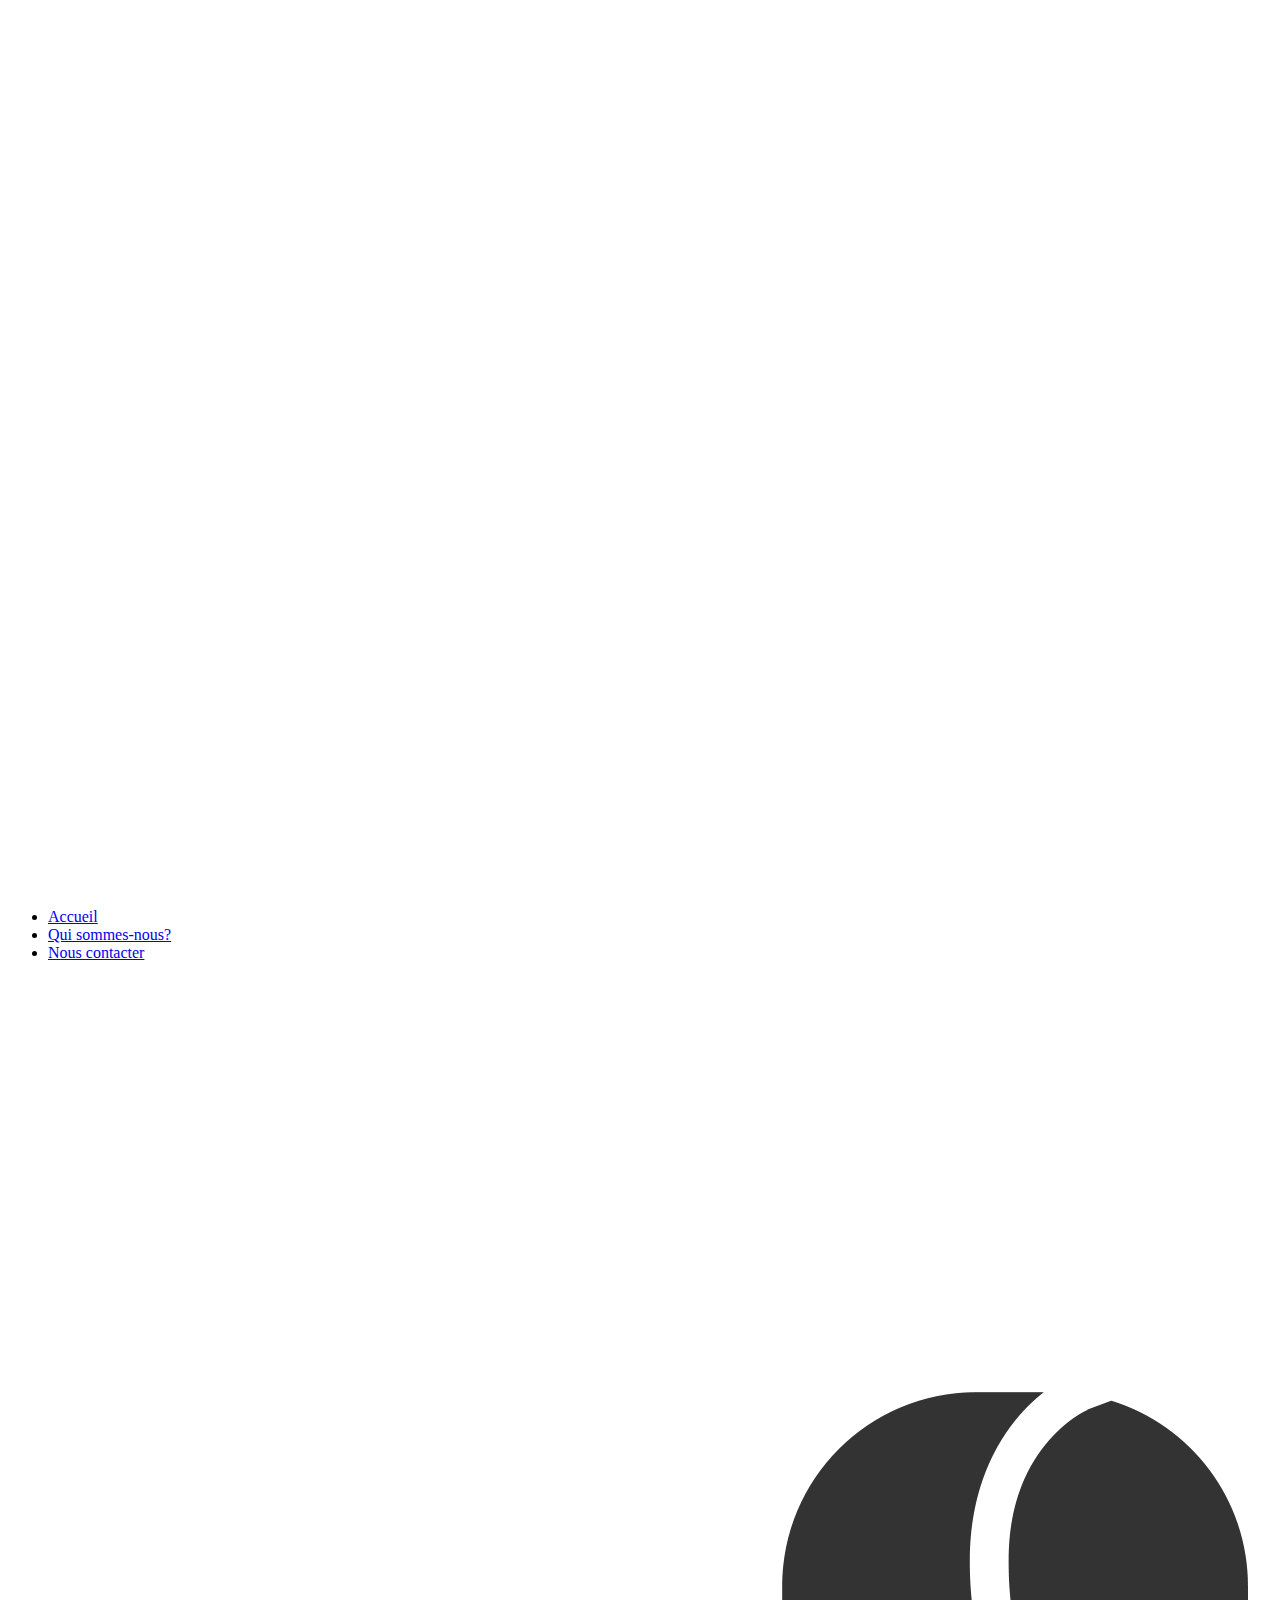
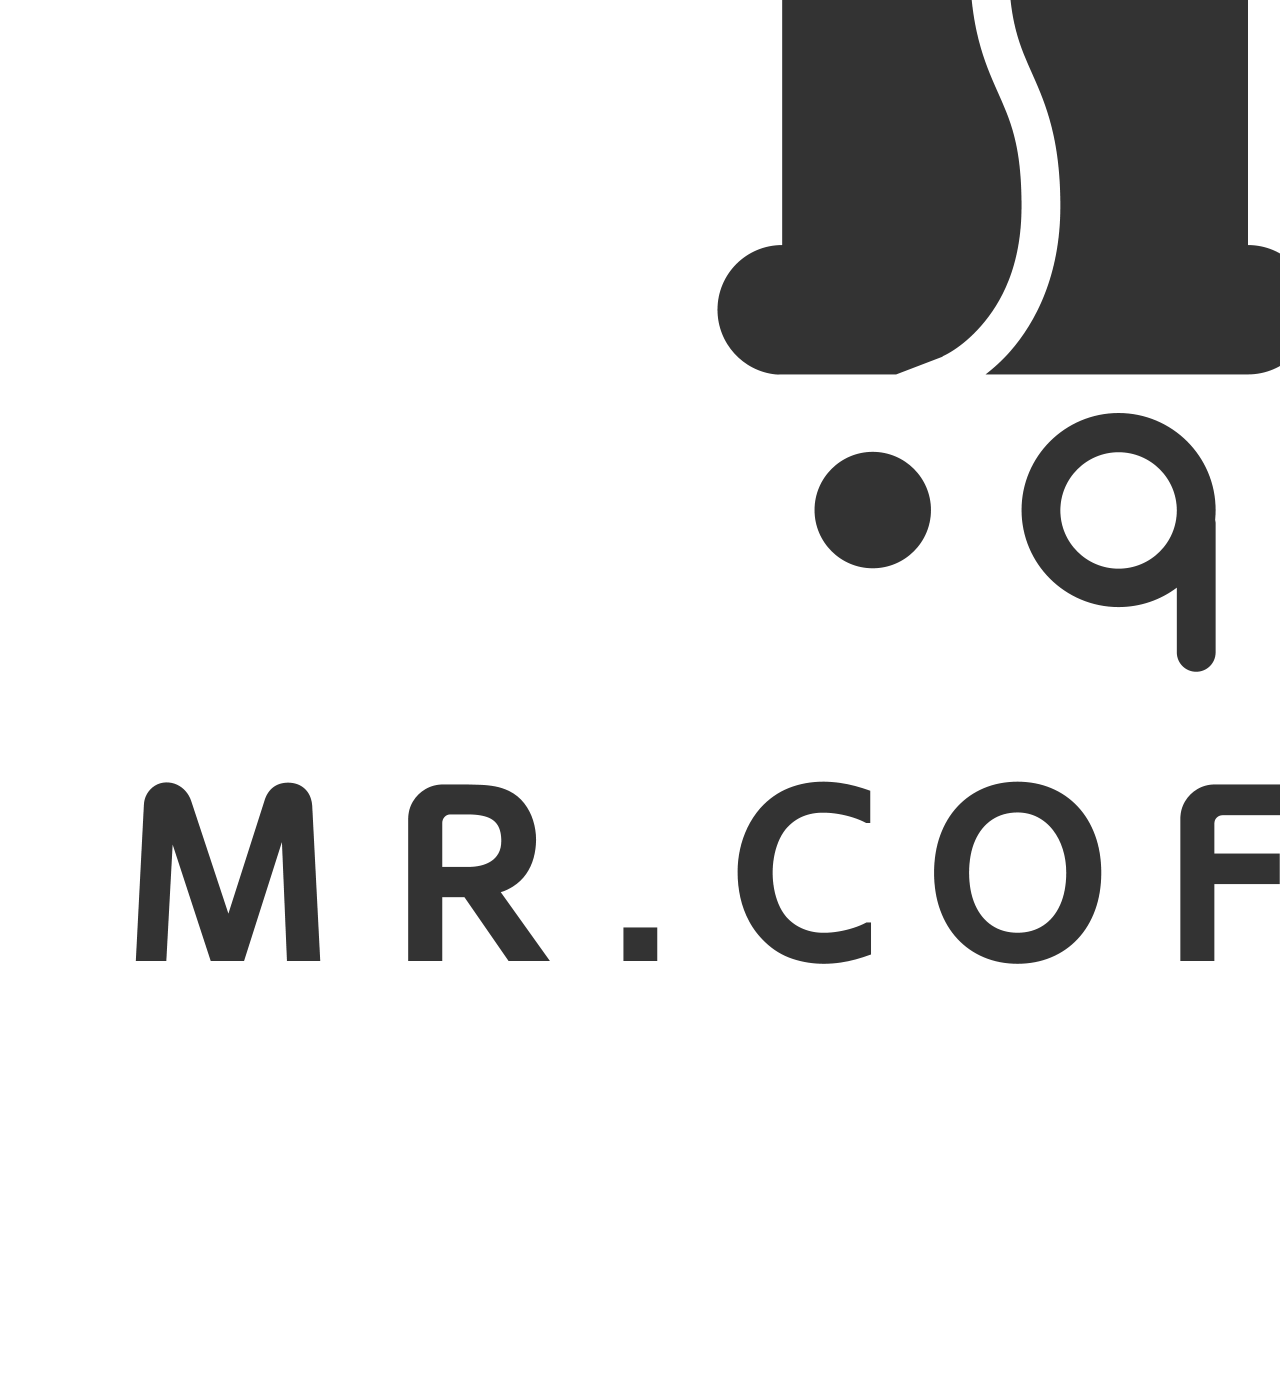
==== about.html @ 5359664a "Made the structure for three html pages and menu bar" ====
<!DOCTYPE html>
<html lang="en">
<head>
    <meta charset="UTF-8">
    <meta http-equiv="X-UA-Compatible" content="IE=edge">
    <meta name="viewport" content="width=device-width, initial-scale=1.0">
    <title>Document</title>
    <link rel="stylecss" href="application.css">
</head>
<body>
    <header>
        <img class ="logo" src="/Assets/full_logo_white.png" alt = "Mr.Coffee Logo">
        <nav class="Top menu">
            <ul>
                <li> <a href="index.html">Accueil</a></li>
                <li> <a href="about.html">Qui sommes-nous?</a></li>
                <li> <a href="contact.html">Nous contacter</a></li>
            </ul>
        </nav>
    </header>
    <main>
        <div class = "center logo">
            <img src="/Assets/logo_mrcoffee.png" alt="Mr.coffee logo">
        </div>
    </main>

    
</body>
</html>
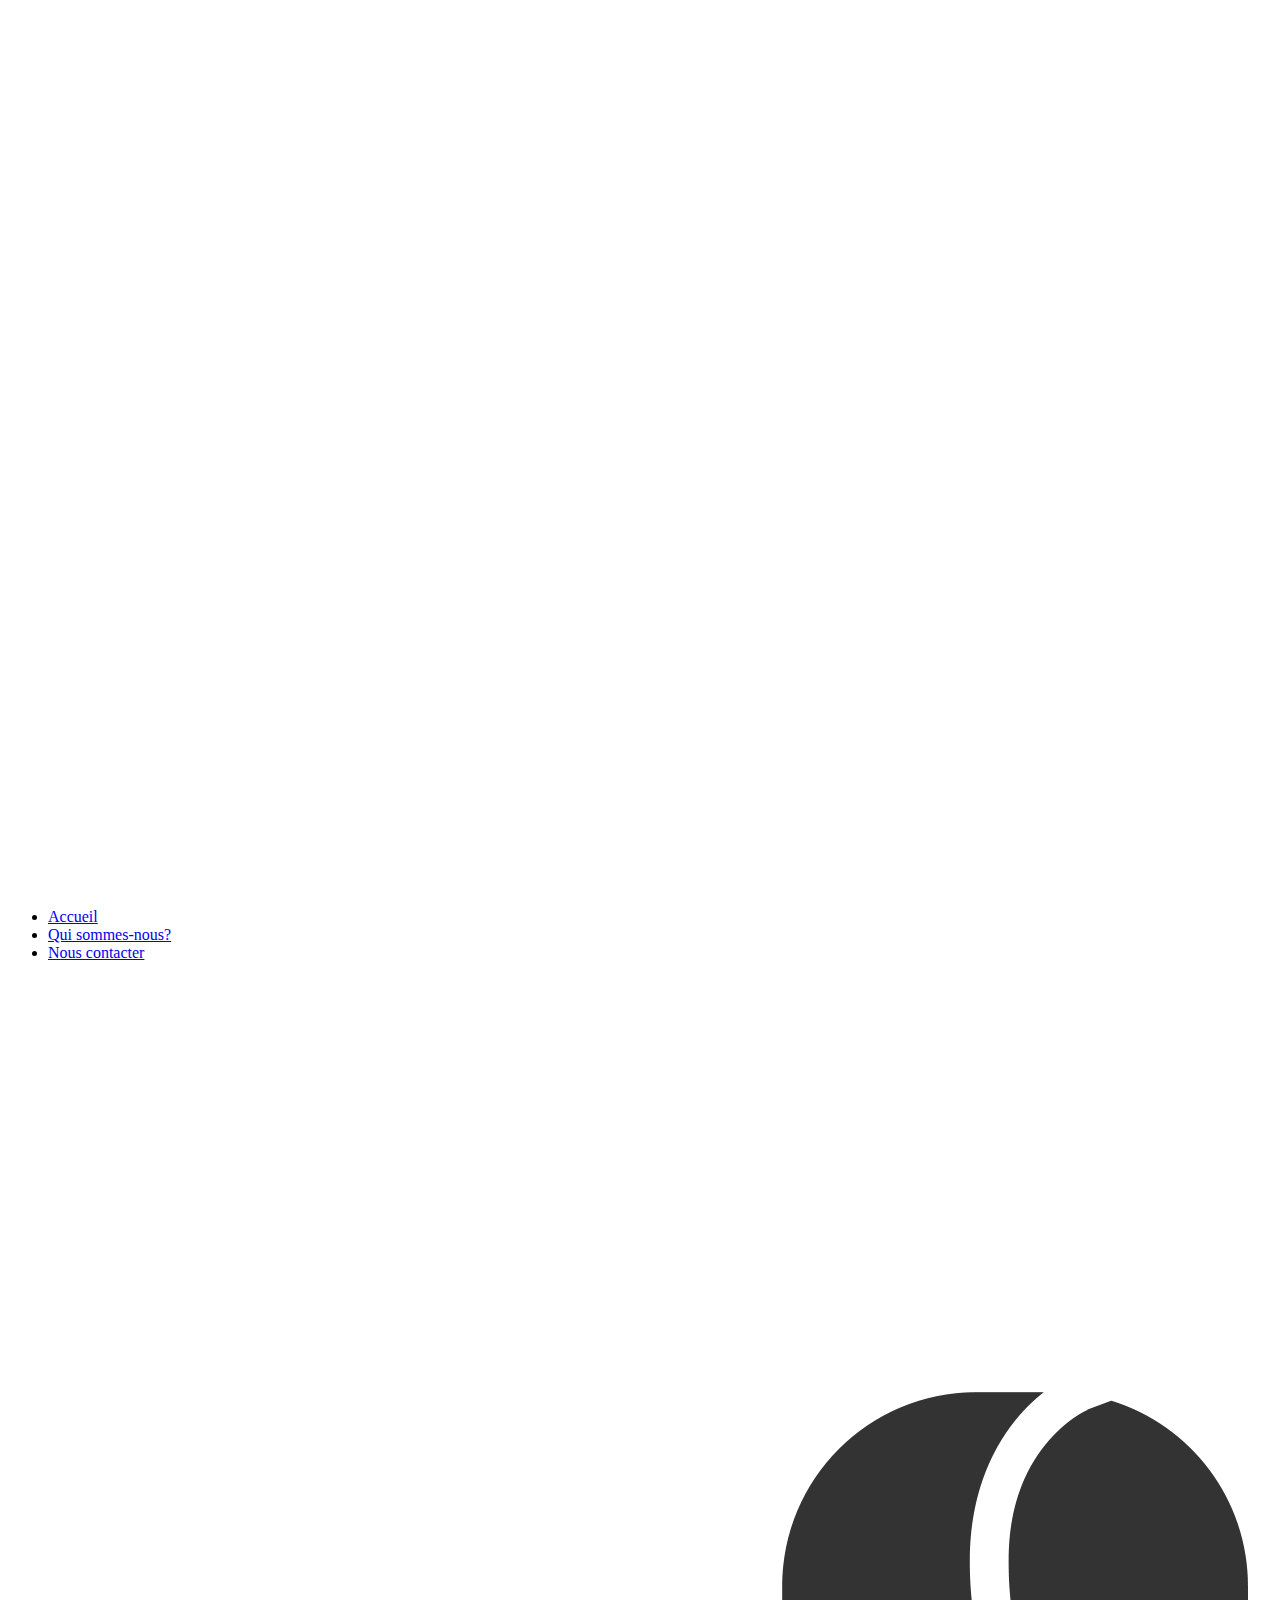
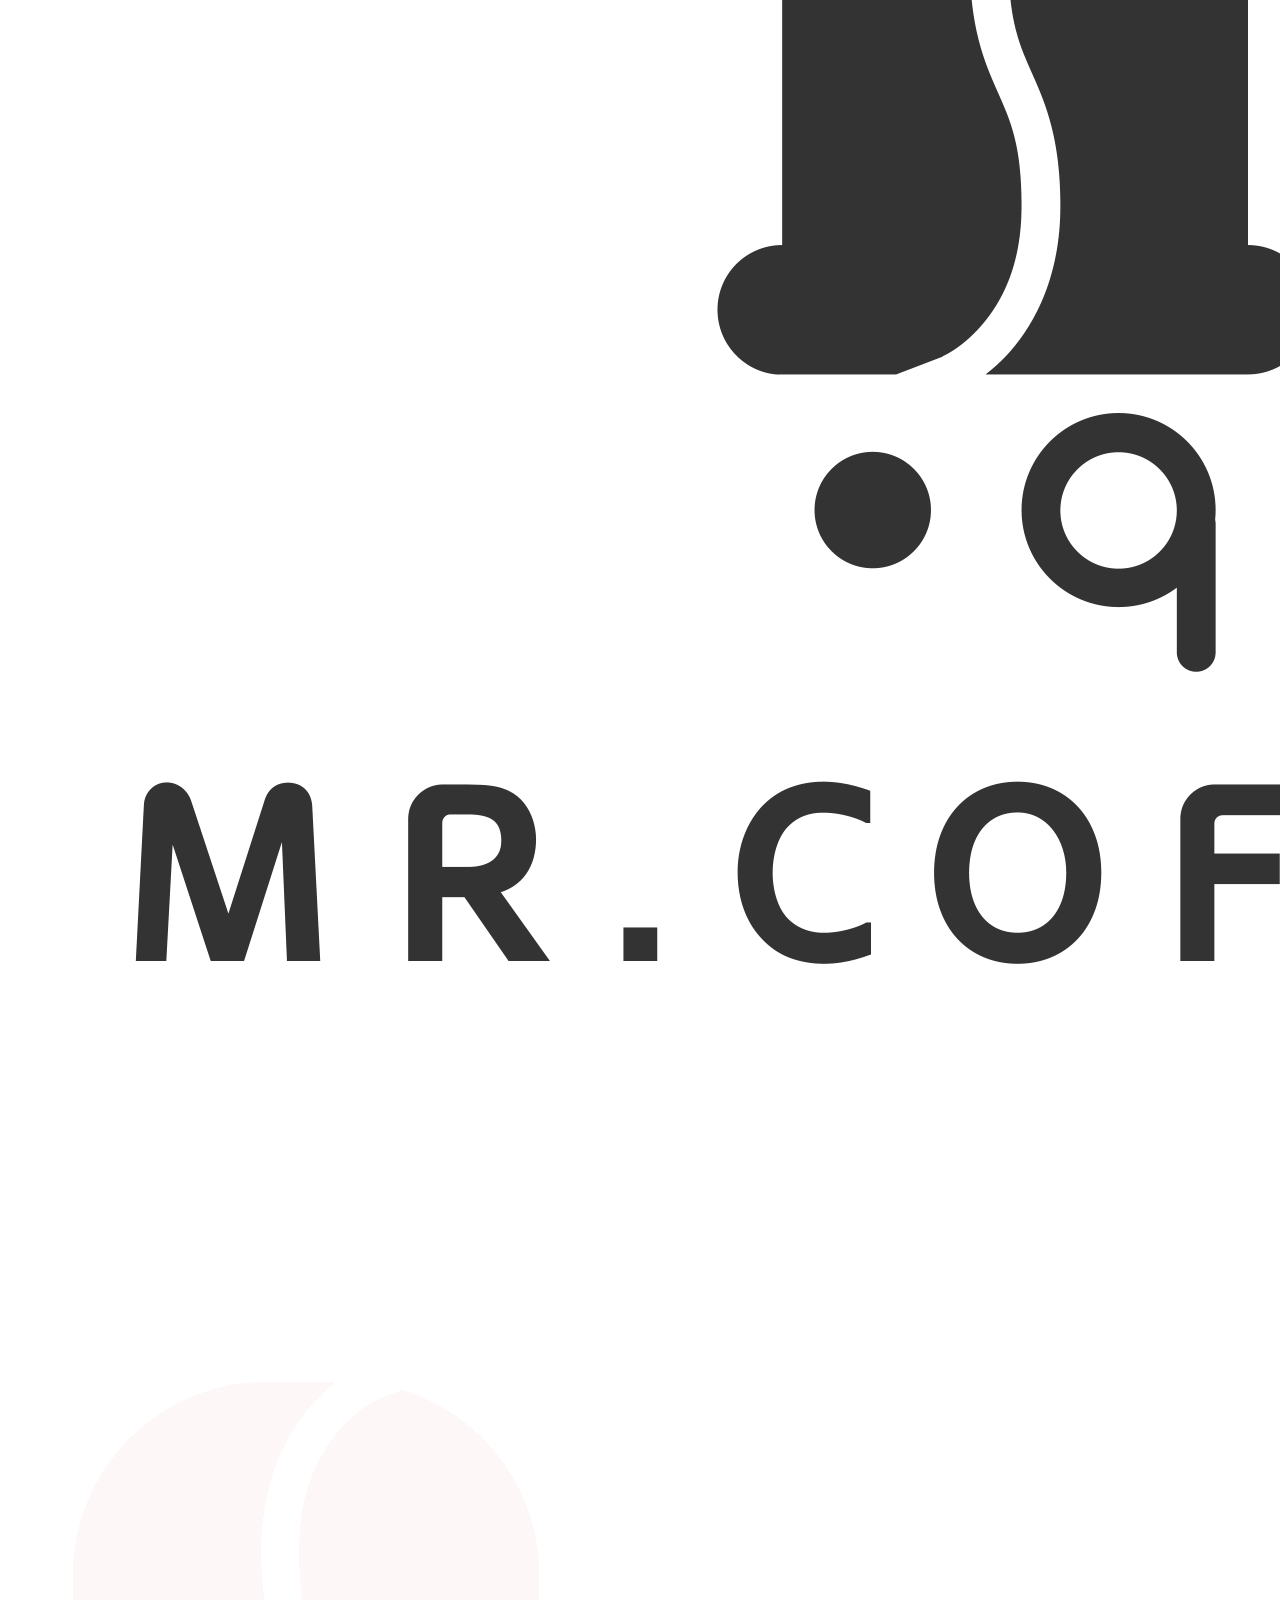
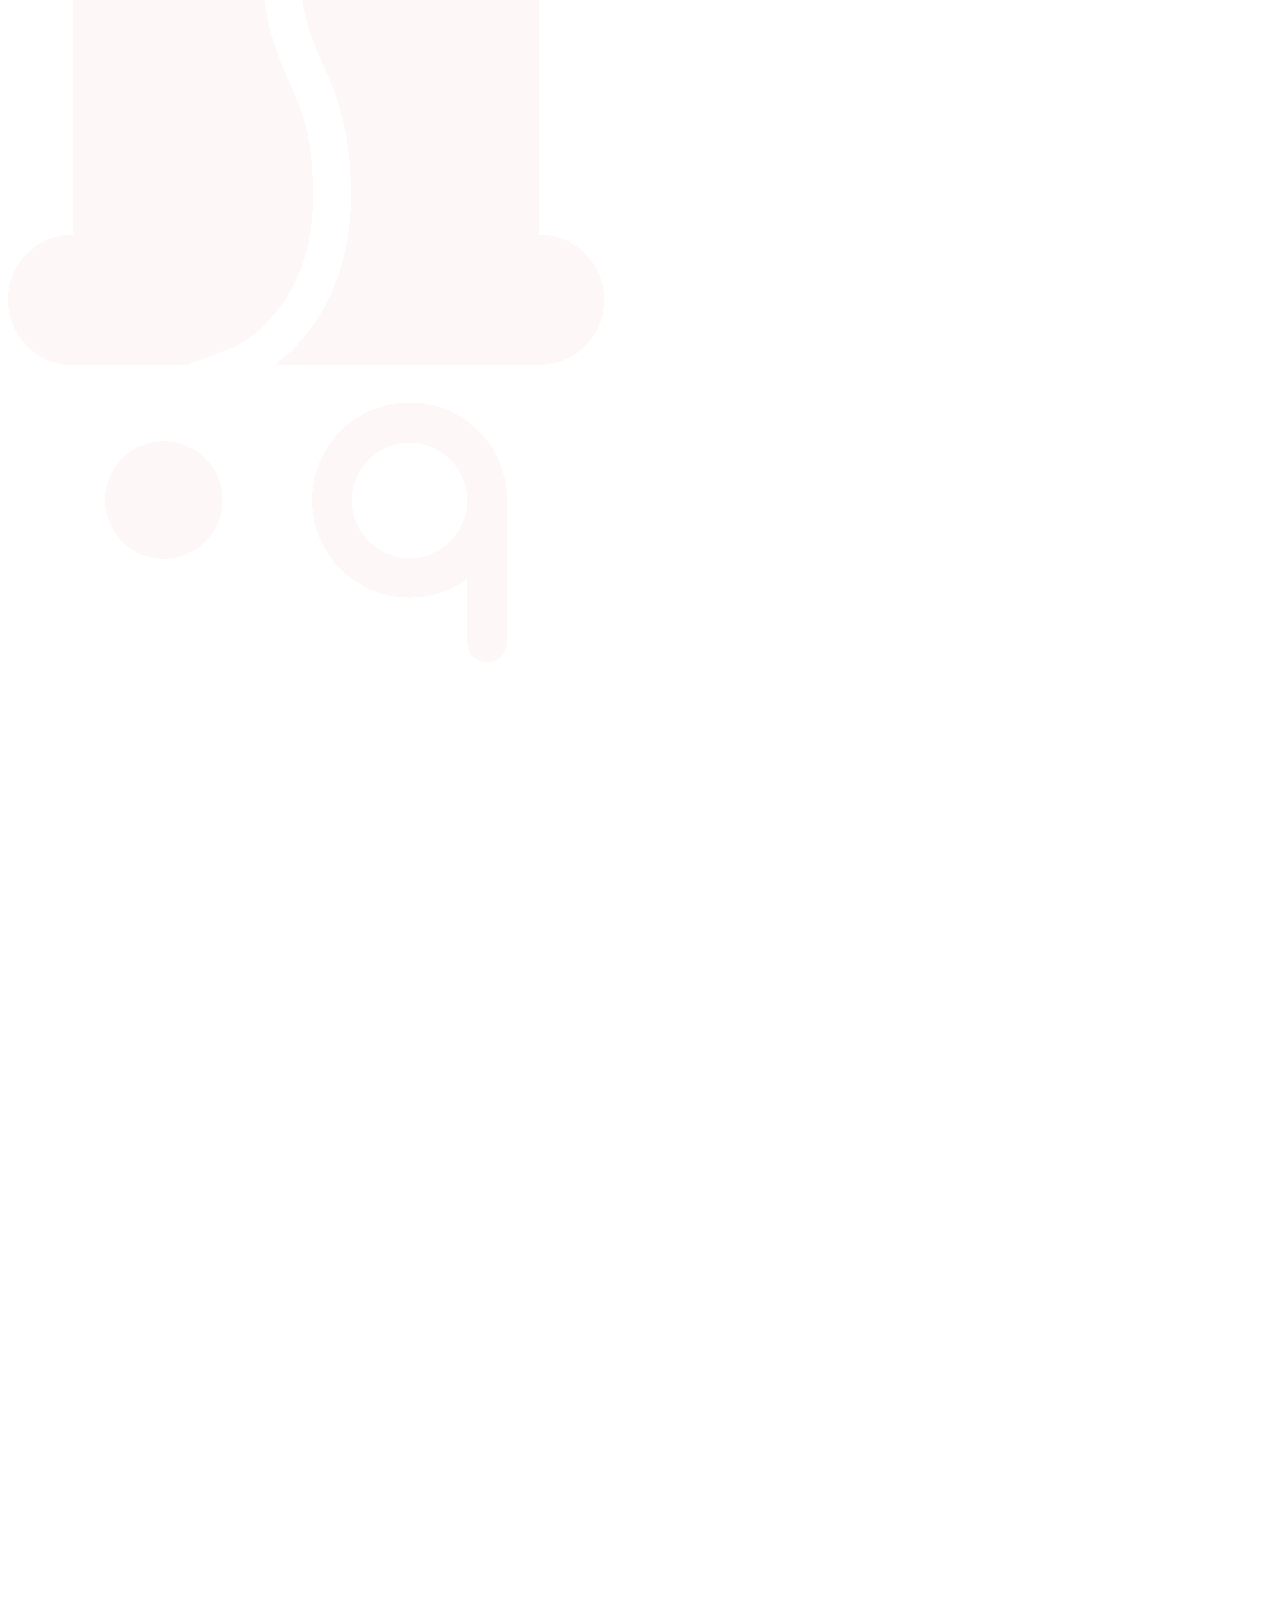
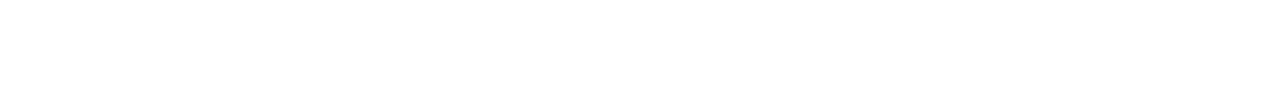
==== commit 199d82fe: "Created the same thing(header and footer) for all the three web-pages" ====
--- a/about.html
+++ b/about.html
@@ -24,6 +24,18 @@
         </div>
     </main>
 
-    
+    <footer class = "social">
+
+        <div class ="social-image">
+            <img src="Assets/logo_blanc.png" alt="white logo">
+        </div>
+        
+        <div class = "social-media">
+        <a href="https://www.twitter.com"><img src="Assets/logo_twitter.png" alt="twitter"></a>
+        <a href="https://www.linkedin.com"><img src="Assets/logo_linkedin.png" alt="linkedin"></a>
+        <a href="https://www.facebook.com"><img src="Assets/logo_facebook.png" alt="facebook"></a>
+        </div>
+        
+    </footer>
 </body>
 </html>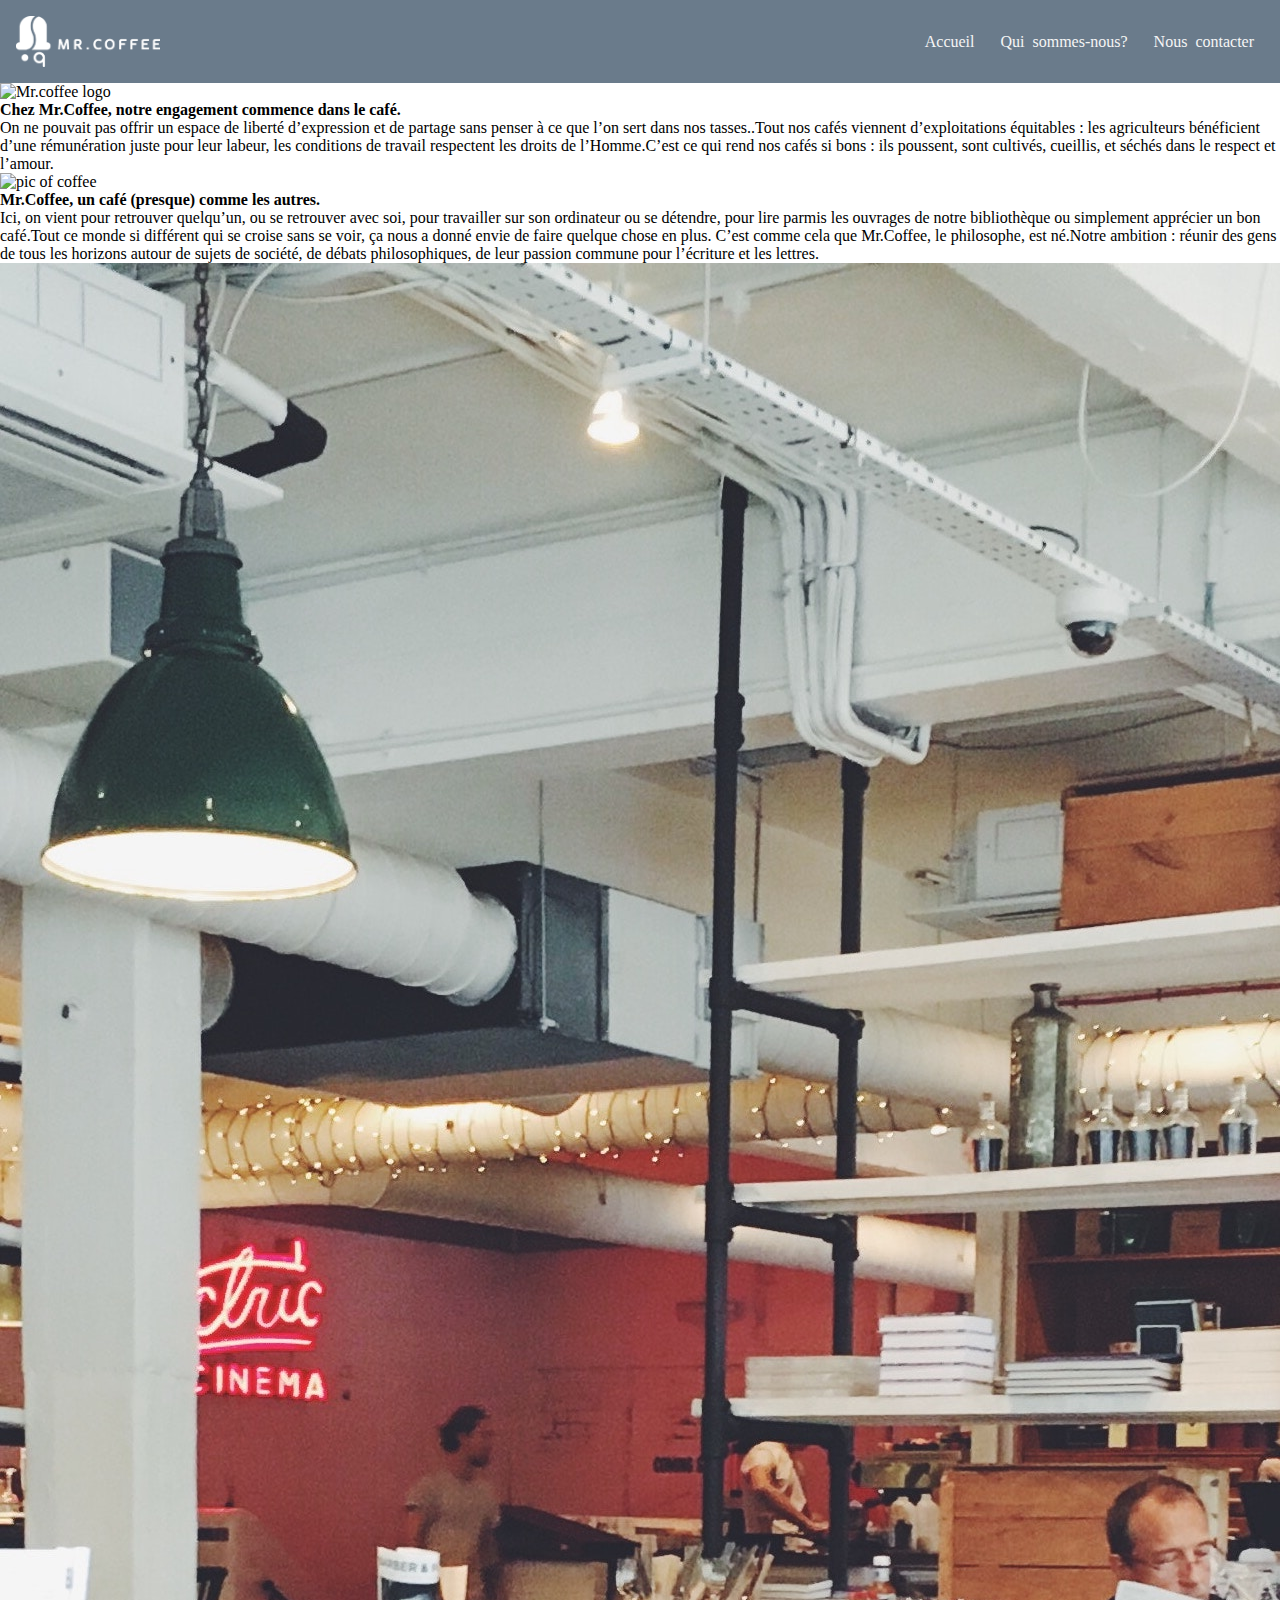
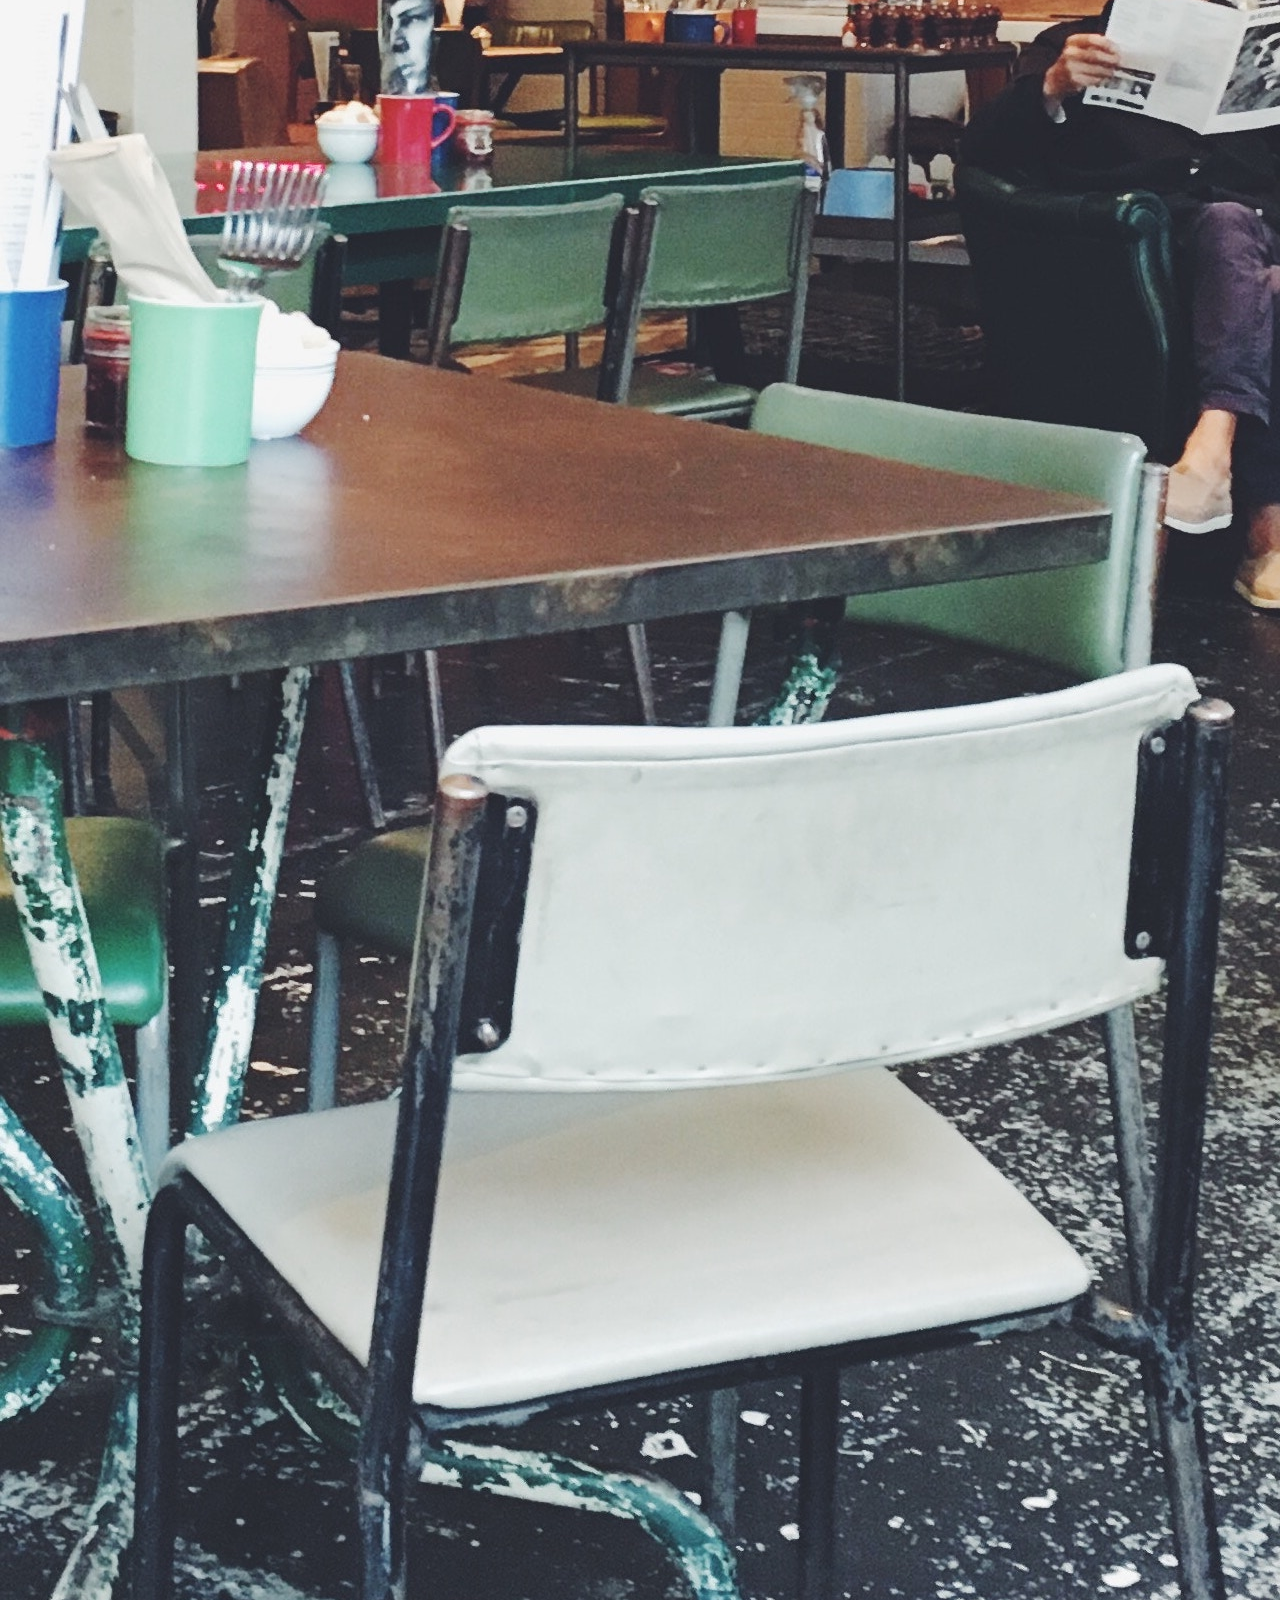
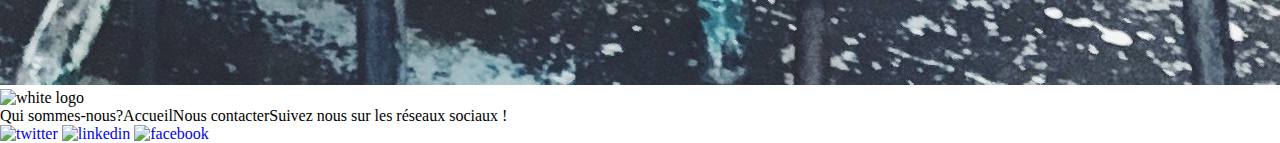
==== commit e90dc734: "done all the styling some text and footer styling left" ====
--- a/about.html
+++ b/about.html
@@ -4,36 +4,47 @@
     <meta charset="UTF-8">
     <meta http-equiv="X-UA-Compatible" content="IE=edge">
     <meta name="viewport" content="width=device-width, initial-scale=1.0">
-    <title>Document</title>
-    <link rel="stylecss" href="application.css">
+    <title>Mr.Coffee</title>
+    <link rel="stylesheet" href="application.css">
 </head>
 <body>
     <header>
-        <img class ="logo" src="/Assets/full_logo_white.png" alt = "Mr.Coffee Logo">
-        <nav class="Top menu">
+        <img class = "logo" src="Assets/full_logo_white.png" alt = "Mr.Coffee Logo">
+        <nav>
             <ul>
                 <li> <a href="index.html">Accueil</a></li>
-                <li> <a href="about.html">Qui sommes-nous?</a></li>
-                <li> <a href="contact.html">Nous contacter</a></li>
+                <li> <a href="about.html">Qui&nbsp; sommes-nous?</a></li>
+                <li> <a href="contact.html">Nous&nbsp; contacter</a></li>
             </ul>
         </nav>
     </header>
     <main>
-        <div class = "center logo">
-            <img src="/Assets/logo_mrcoffee.png" alt="Mr.coffee logo">
+        <div class = "center_logo">
+            <img src="/www/Assets/logo_mrcoffee.png" alt="Mr.coffee logo">
+        </div>
+        <div class ="first">
+            <h4>Chez Mr.Coffee, notre engagement commence dans le café.</h4>
+            <p>On ne pouvait pas offrir un espace de liberté d’expression et de partage sans penser à ce que l’on sert dans nos tasses..Tout nos cafés viennent d’exploitations équitables : les agriculteurs bénéficient d’une rémunération juste pour leur labeur, les conditions de travail respectent les droits de l’Homme.C’est ce qui rend nos cafés si bons : ils poussent, sont cultivés, cueillis, et séchés dans le respect et l’amour.</p>
+            <img class = "para1 first" src="/www/Assets/trois_cafés.jpg" alt="pic of coffee">
+        </div>
+        <div class = "second">
+            <h4>Mr.Coffee, un café (presque) comme les autres.</h4>
+            <p>Ici, on vient pour retrouver quelqu’un, ou se retrouver avec soi, pour travailler sur son ordinateur ou se détendre, pour lire parmis les ouvrages de notre bibliothèque ou simplement apprécier un bon café.Tout ce monde si différent qui se croise sans se voir, ça nous a donné envie de faire quelque chose en plus. C’est comme cela que Mr.Coffee, le philosophe, est né.Notre ambition : réunir des gens de tous les horizons autour de sujets de société, de débats philosophiques, de leur passion commune pour l’écriture et les lettres.</p>
+            <img class = "para2 second " src="Assets/mrcoffee_salle2.jpg" alt="Mr coffee salle">
         </div>
     </main>
 
     <footer class = "social">
 
         <div class ="social-image">
-            <img src="Assets/logo_blanc.png" alt="white logo">
+            <img src="/www/Assets/logo_mrcoffee.png" alt="white logo">
         </div>
         
         <div class = "social-media">
-        <a href="https://www.twitter.com"><img src="Assets/logo_twitter.png" alt="twitter"></a>
-        <a href="https://www.linkedin.com"><img src="Assets/logo_linkedin.png" alt="linkedin"></a>
-        <a href="https://www.facebook.com"><img src="Assets/logo_facebook.png" alt="facebook"></a>
+            <p>Qui sommes-nous?AccueilNous contacterSuivez nous sur les réseaux sociaux !</p>
+        <a href="https://www.twitter.com"><img src="/www/Assets/logo_twitter.png" alt="twitter"></a>
+        <a href="https://www.linkedin.com"><img src="/www/Assets/logo_linkedin.png" alt="linkedin"></a>
+        <a href="https://www.facebook.com"><img src="/www/Assets/logo_facebook.png" alt="facebook"></a>
         </div>
         
     </footer>
--- a/application.css
+++ b/application.css
@@ -0,0 +1,204 @@
+@import url('https://fonts.googleapis.com/css2?family=Atkinson+Hyperlegible:wght@400;700&display=swap');
+:root{
+    --primary-color :#f5f5f5;
+    --secondary-color:#6A7B8B;
+    --third-color:#BBC2C9;
+    --font-family : 'Sans', sans-serif;
+    --font-weight : 15px;
+}
+* , *::before , *:after {
+    box-sizing: border-box;
+    margin: 0%;
+    padding: 0%;
+    text-decoration: none;
+}
+header{
+    background-color: var(--secondary-color);
+    display: flex;
+    justify-content: space-between;
+    align-items: center;
+    margin: auto;
+    
+}
+
+header img{
+    width: 9rem;
+    margin:1rem  1rem ;
+    
+}
+nav{
+    display:inline-flex;
+    padding: 0 15px;
+    font-weight: var(--font-weight);
+
+}
+nav li {
+    display: inline-flex;
+    margin: 3px;
+    padding: 0.5rem;
+    
+}
+nav li a{
+    color: #f5f5f5;
+}
+nav li a:hover{
+    transform: scale(1.2);
+}
+main .black-logo{
+    display: flex;
+    margin: 8px auto;
+    width: 12rem;
+}
+.text-image{
+    position: relative;
+    margin:auto;
+    width: 95%;
+    
+}
+.text-image h3{
+    width: 100vw;
+    position: absolute;
+    color: #ffff;
+    text-align: center;
+    margin-top: 4rem;
+    font-display:var(--font-family) ;
+    font-size: 3vw;
+    
+}
+ .text-image img{
+    width: 100%;
+    display: flex;
+    margin: auto;   
+}
+ div.caps{
+    font-size: 3vw;
+    padding: 0%;
+    margin: 5% auto;
+    text-align: center;
+    font-family: var(--font-family);
+
+ }
+.box {
+    display: flex;
+    flex-direction: row;
+    flex-wrap: wrap;
+    justify-content: space-around;
+    margin: 1rem;
+
+
+ }
+.box.lebon {
+     background-color : var(--third-color);
+     width: 25%;
+     height: 300px;
+     margin-bottom: 3rem;
+     
+ }
+ .box.lebon img{
+    width: 50%;
+    margin: 1rem 2rem;
+}
+.box.lebon strong{
+    font-family: var(--font-family);
+    color: #ffff;
+    display: flex;
+    flex: 100%;
+    text-align: center;
+    padding-top: 1rem;
+    font-size: 80%;
+    
+}
+.box.les{
+     background-color: var(--third-color);
+     width: 25%;
+     height: 300px;
+     margin-bottom: 3rem;
+ }
+ .box.les img{
+    width: 50%;
+    margin: 1rem 2rem;
+}
+.box.les strong{
+    font-family: var(--font-family);
+    color: #ffff;
+    display: flex;
+    flex: 100%;
+    text-align: center;
+    padding-top: 1rem;
+    font-size: 80%;
+}
+.box.histories{
+    background-color: var(--third-color);
+    width: 25%;
+    height: 300px;
+    margin-bottom: 3rem;
+}
+.box.histories img{
+   width: 50%;
+   margin: 1rem 2rem;
+}
+.box.histories strong{
+   font-family: var(--font-family);
+   color: #ffff;
+   display: flex;
+   flex: 100%;
+   text-align: center;
+   padding-top: 1rem;
+   font-size: 80%;
+}
+button{
+    display: flex;
+    
+    background-color: var(--secondary-color);
+    align-items: center;
+    margin:1rem auto ;
+    box-sizing: border-box;
+    border-radius: 0.55em;
+    padding: 1em 3em;
+    transition: all 0.2s;
+    font-family: var(--font-family);
+
+}
+.button a{
+    color: #ffff;
+}
+.button:hover{
+    background-color:black;
+}
+h1{
+    font-family: var(--font-family);
+    display: flex;
+    justify-content: center;
+    margin: 5rem auto;
+    color: #5C5B5B;
+}
+.pic-text {
+    display: flex;
+    justify-content: flex-start;
+    align-items: center ;
+    
+}
+.pic-text img{
+    width: 5rem;
+    margin: 2rem 4rem; 
+}
+.pic-text strong{
+    font-family: var(--font-family);
+    padding-top: 2rem;
+}
+.para{
+    display: flex;
+    justify-content: flex-start;
+    margin-left: 6rem;
+}
+.par.all{
+    font-family: var(--font-family);
+    margin: auto;
+    padding: 3rem;
+    flex: auto;
+}
+.para.all1{
+    font-family: var(--font-family);
+    display: inline;
+    flex: auto;
+}